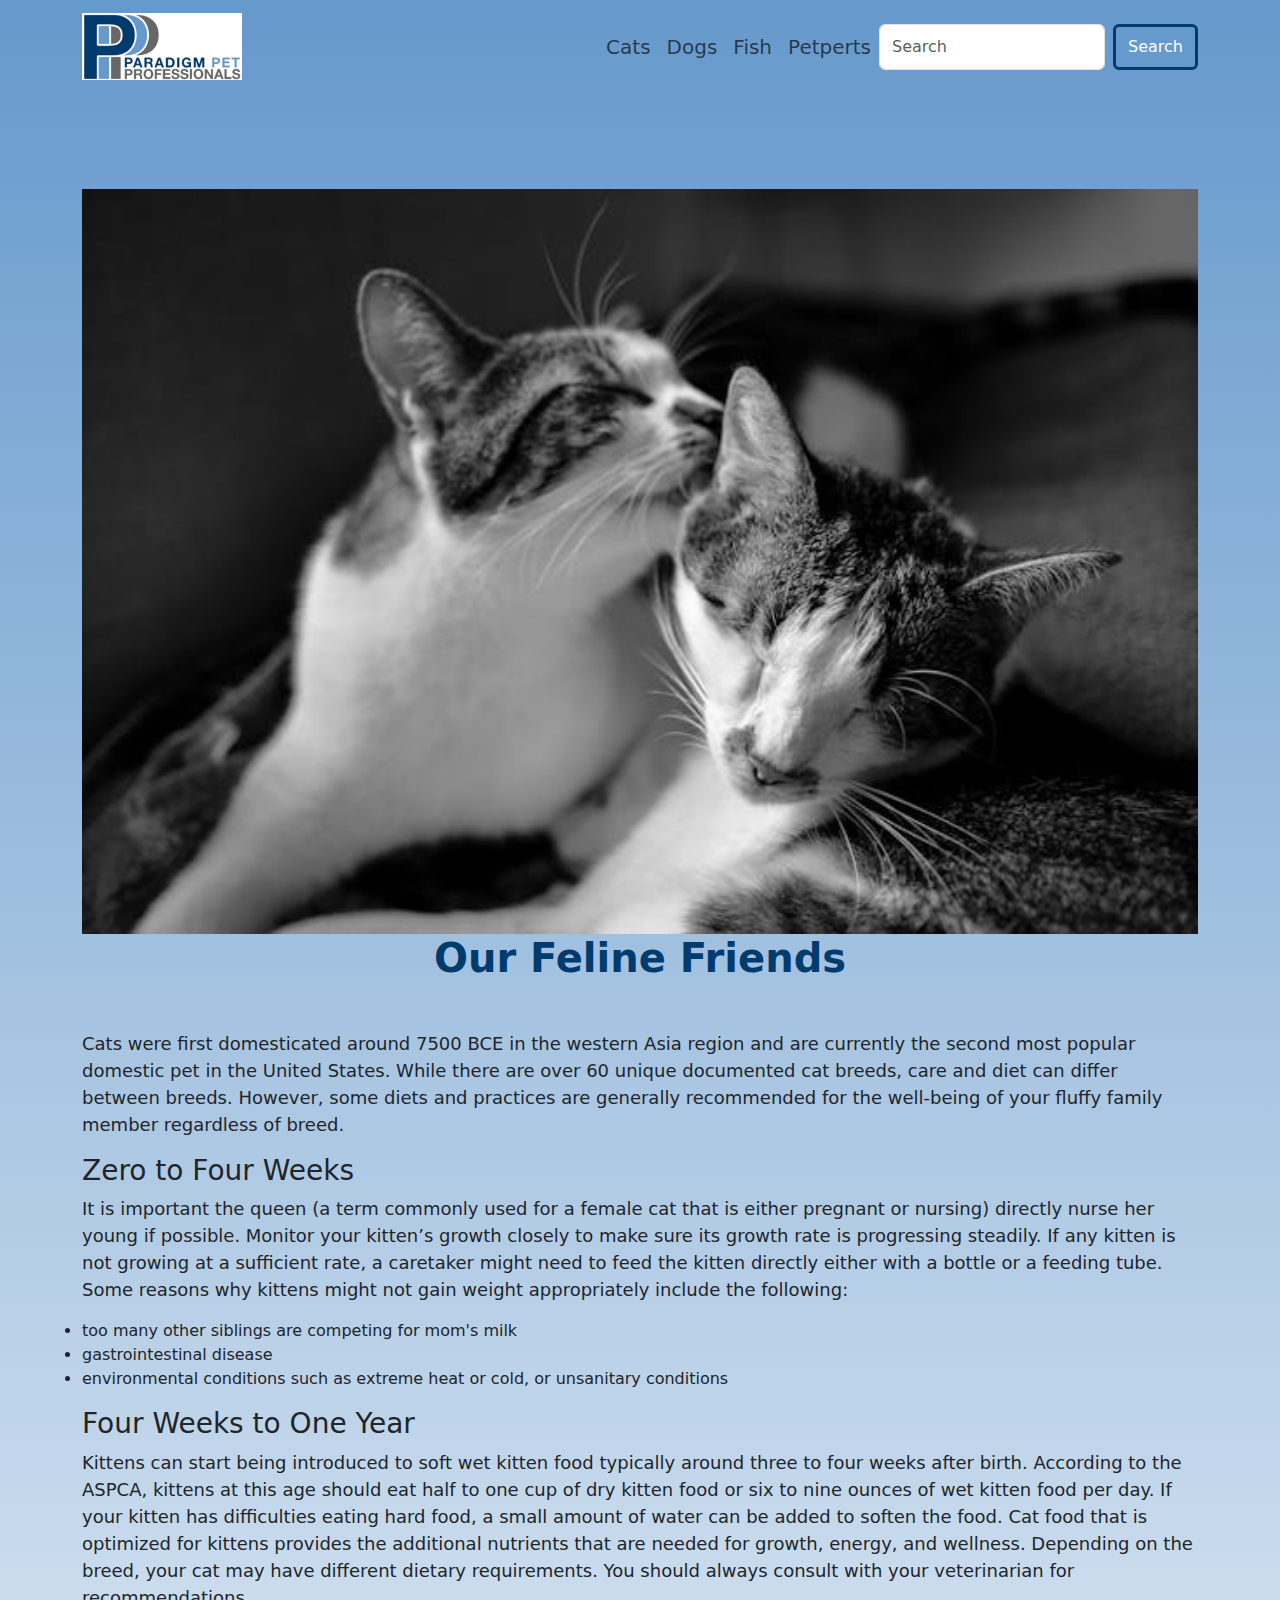
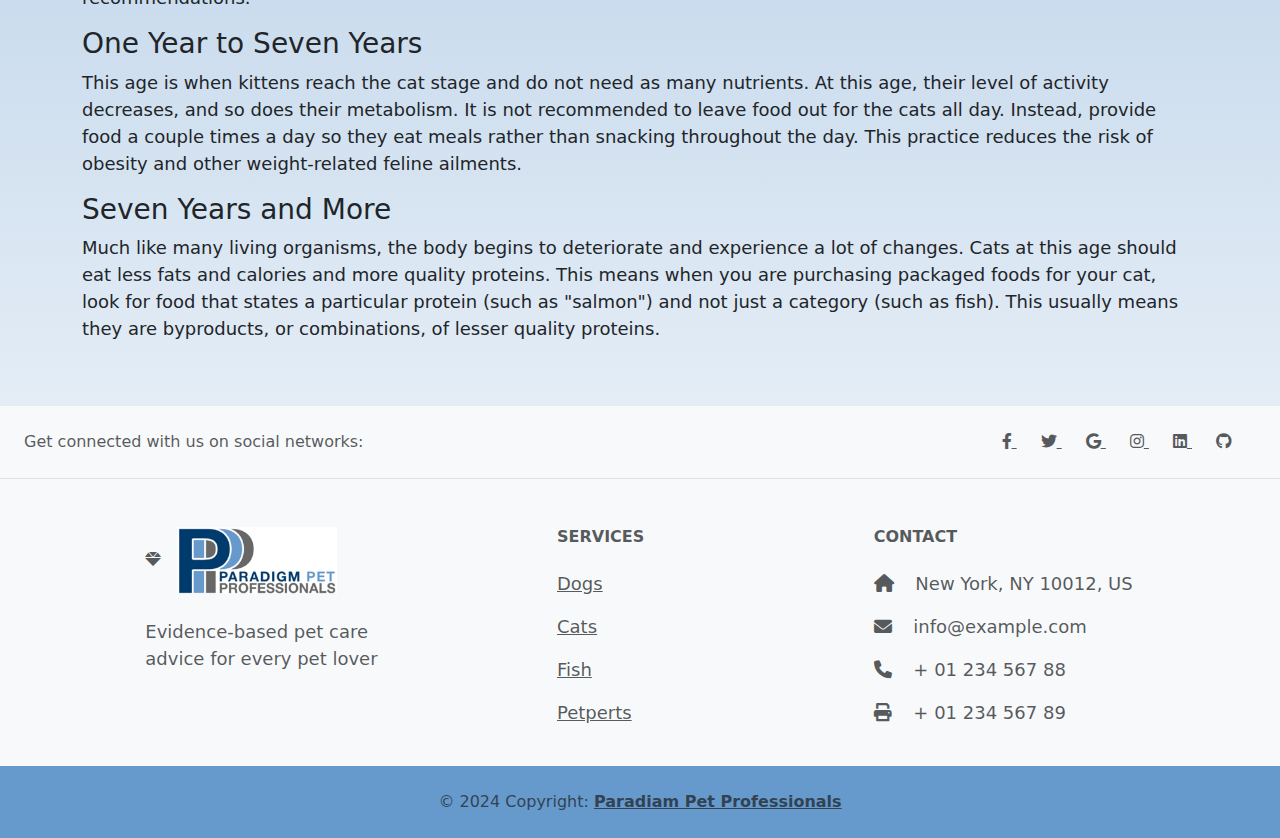
==== cats.html @ b555cc25 "d279" ====
<!DOCTYPE html>
<html lang="en">
<head>
    <meta charset="UTF-8">
    <meta name="viewport" content="width=device-width, initial-scale=1.0">
    <title>Paradigm Pet Professionals</title>
    <link href="https://cdnjs.cloudflare.com/ajax/libs/font-awesome/6.0.0/css/all.min.css" rel="stylesheet"/>
    <link href="https://cdn.jsdelivr.net/npm/bootstrap@5.3.3/dist/css/bootstrap.min.css" rel="stylesheet" integrity="sha384-QWTKZyjpPEjISv5WaRU9OFeRpok6YctnYmDr5pNlyT2bRjXh0JMhjY6hW+ALEwIH" crossorigin="anonymous">
    <link rel="stylesheet" href="style.css">
</head>
<body>
    <header>
        <nav class="navbar navbar-expand-lg">
            <div class="container">
              <a class="navbar-brand fw-bold fs-2" href="index.html"><img src="images/logo.jpg" alt="Paradigm Pet Professionals" class="img"></span></a>
              <button class="navbar-toggler" type="button" data-bs-toggle="collapse" data-bs-target="#navbarSupportedContent" aria-controls="navbarSupportedContent" aria-expanded="false" aria-label="Toggle navigation">
                <span class="navbar-toggler-icon"></span>
              </button>
              <div class="collapse navbar-collapse" id="navbarSupportedContent">
                <ul class="navbar-nav ms-auto mb-2 mb-lg-0">
                  <li class="nav-item">
                    <a class="nav-link fs-5" href="cats.html">Cats</a>
                  </li>
                  <li class="nav-item">
                    <a class="nav-link fs-5" href="dogs.html">Dogs</a>
                  </li>
                  <li class="nav-item">
                    <a class="nav-link fs-5" href="fish.html">Fish</a>
                  </li>
                  <li class="nav-item">
                    <a class="nav-link fs-5" href="petperts.html">Petperts</a>
                  </li>
                <form class="d-flex" role="search">
                  <input class="form-control me-2" type="search" placeholder="Search" aria-label="Search">
                  <button class="btn btn-outline-success btn-primary text-white" type="submit">Search</button>
                </form>
              </div>
            </div>
          </nav>
          <!--Pet Section -->
        <section class="container py-5 mt-5 ">
          <div class="row">
            <img src="images/cat-img.jpg" alt="cat" class="mx-auto">
            <h2 class="text-primary fs-1 fw-bold mb-5 text-center">Our Feline Friends</h2>
            <p>Cats were first domesticated around 7500 BCE in the western Asia region and are currently the second most popular domestic pet in the United States. While there are over 60 unique documented cat breeds, care and diet can differ between breeds. However, some diets and practices are generally recommended for the well-being of your fluffy family member regardless of breed.</p>

             <h3>Zero to Four Weeks</h3>
              <p>It is important the queen (a term commonly used for a female cat that is either pregnant or nursing) directly nurse her young if possible. Monitor your kitten’s growth closely to make sure its growth rate is progressing steadily. If any kitten is not growing at a sufficient rate, a caretaker might need to feed the kitten directly either with a bottle or a feeding tube. Some reasons why kittens might not gain weight appropriately include the following:</p>
              	<ul>
                  <li>too many other siblings are competing for mom's milk</li>
                  <li>gastrointestinal disease</li>
                  <li>environmental conditions such as extreme heat or cold, or unsanitary conditions</li>
                </ul>
              	
              <h3>Four Weeks to One Year</h3>
              <p>Kittens can start being introduced to soft wet kitten food typically around three to four weeks after birth. According to the ASPCA, kittens at this age should eat half to one cup of dry kitten food or six to nine ounces of wet kitten food per day. If your kitten has difficulties eating hard food, a small amount of water can be added to soften the food. Cat food that is optimized for kittens provides the additional nutrients that are needed for growth, energy, and wellness. Depending on the breed, your cat may have different dietary requirements. You should always consult with your veterinarian for recommendations.</p>
              
              <h3>One Year to Seven Years</h3>
              <p>This age is when kittens reach the cat stage and do not need as many nutrients. At this age, their level of activity decreases, and so does their metabolism. It is not recommended to leave food out for the cats all day. Instead, provide food a couple times a day so they eat meals rather than snacking throughout the day. This practice reduces the risk of obesity and other weight-related feline ailments.</p>
              
              <h3>Seven Years and More</h3>
              <p>Much like many living organisms, the body begins to deteriorate and experience a lot of changes. Cats at this age should eat less fats and calories and more quality proteins. This means when you are purchasing packaged foods for your cat, look for food that states a particular protein (such as "salmon") and not just a category (such as fish). This usually means they are byproducts, or combinations, of lesser quality proteins.</p>
          </div>
        </section>
        <!--End Pet Section-->
        <!-- Footer -->
<footer class=" footer text-center text-lg-start bg-body-tertiary text-muted">
  <!-- Section: Social media -->
  <section class="d-flex justify-content-center justify-content-lg-between p-4 border-bottom">
    <!-- Left -->
    <div class="me-5 d-none d-lg-block">
      <span>Get connected with us on social networks:</span>
    </div>
    <!-- Left -->

    <!-- Right -->
    <div>
      <a href="" class="me-4 text-reset">
        <i class="fab fa-facebook-f"></i>
      </a>
      <a href="" class="me-4 text-reset">
        <i class="fab fa-twitter"></i>
      </a>
      <a href="" class="me-4 text-reset">
        <i class="fab fa-google"></i>
      </a>
      <a href="" class="me-4 text-reset">
        <i class="fab fa-instagram"></i>
      </a>
      <a href="" class="me-4 text-reset">
        <i class="fab fa-linkedin"></i>
      </a>
      <a href="" class="me-4 text-reset">
        <i class="fab fa-github"></i>
      </a>
    </div>
    <!-- Right -->
  </section>
  <!-- Section: Social media -->

  <!-- Section: Links  -->
  <section class="">
    <div class="container text-center text-md-start mt-5">
      <!-- Grid row -->
      <div class="row mt-3">
        <!-- Grid column -->
        <div class="col-md-3 col-lg-4 col-xl-3 mx-auto mb-4">
          <!-- Content -->
          <h6 class="text-uppercase fw-bold mb-4">
            <i class="fas fa-gem me-3"></i><img src="images/logo.jpg" alt="logo" class="img">
          </h6>
          <p>
            Evidence-based pet care advice for every pet lover
          </p>
        </div>
        <!-- Grid column -->

        <!-- Grid column -->
        <div class="col-md-2 col-lg-2 col-xl-2 mx-auto mb-4">
          <!-- Links -->
          <h6 class="text-uppercase fw-bold mb-4">
            Services
          </h6>
          <p>
            <a href="dogs.html" class="text-reset">Dogs</a>
          </p>
          <p>
            <a href="cats.html" class="text-reset">Cats</a>
          </p>
          <p>
            <a href="fish.html" class="text-reset">Fish</a>
          </p>
          <p>
            <a href="petperts.html" class="text-reset">Petperts</a>
          </p>
        </div>
        <!-- Grid column -->



        <!-- Grid column -->
        <div class="col-md-4 col-lg-3 col-xl-3 mx-auto mb-md-0 mb-4">
          <!-- Links -->
          <h6 class="text-uppercase fw-bold mb-4">Contact</h6>
          <p><i class="fas fa-home me-3"></i> New York, NY 10012, US</p>
          <p>
            <i class="fas fa-envelope me-3"></i>
            info@example.com
          </p>
          <p><i class="fas fa-phone me-3"></i> + 01 234 567 88</p>
          <p><i class="fas fa-print me-3"></i> + 01 234 567 89</p>
        </div>
        <!-- Grid column -->
      </div>
      <!-- Grid row -->
    </div>
  </section>
  <!-- Section: Links  -->

  <!-- Copyright -->
  <div class="text-center p-4" style="background-color:#69c;">
    © 2024 Copyright:
    <a class="text-reset fw-bold" href="">Paradiam Pet Professionals</a>
  </div>
  <!-- Copyright -->
</footer>
<!-- Footer -->
    <script src="https://cdn.jsdelivr.net/npm/bootstrap@5.3.3/dist/js/bootstrap.bundle.min.js" integrity="sha384-YvpcrYf0tY3lHB60NNkmXc5s9fDVZLESaAA55NDzOxhy9GkcIdslK1eN7N6jIeHz" crossorigin="anonymous"></script>
</body>
</html>
---- style.css ----
body{

}
header{
    background-image:linear-gradient(180deg, #69c,white);
}
.navbar-brand,.text-primary{
    color:#003b6d !important;
}
.nav-link{
    font-weight: 500;
}
.btn-primary{
    background-color: #69c !important;
    color:white;
    border-width:3px;
    border-color:#003b6d
}
.nav-link:hover{
    color:white  
}
p{
    font-size:18px;
}
.btn-primary:hover{
    background-color:white !important;
    color:#003b6d !important;
    font-weight: bold;
}
.blue-bg{
    background-color: #003b6d;
    color:#bdbdbd
}
.hero-span{
    color:white;
}
.card{
    min-height: 13rem;
    border:3px solid #003b6d;
    margin: auto;
    box-shadow: 10px 10px 10px #bdbdbd;
}
.footer{
    background-color: #69c;
}
.img{
    max-width: 10rem;
    height: auto;
}
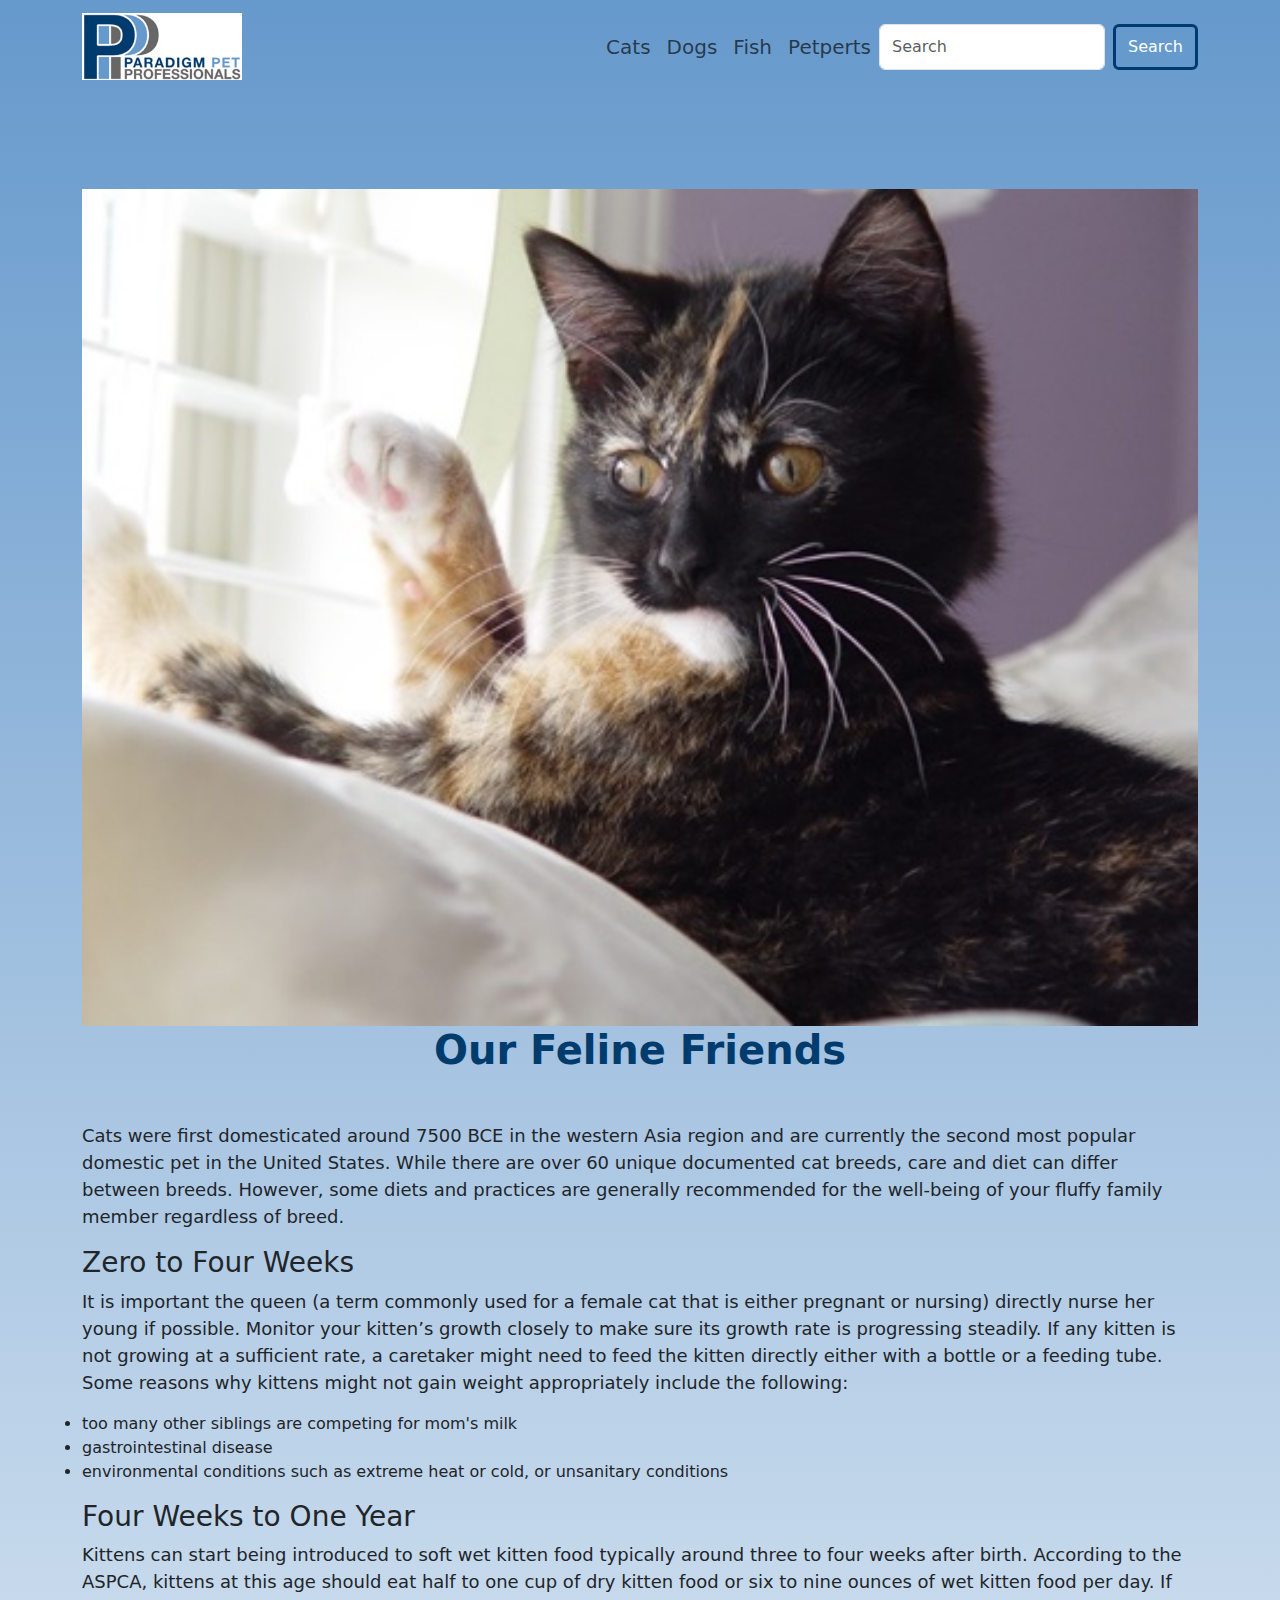
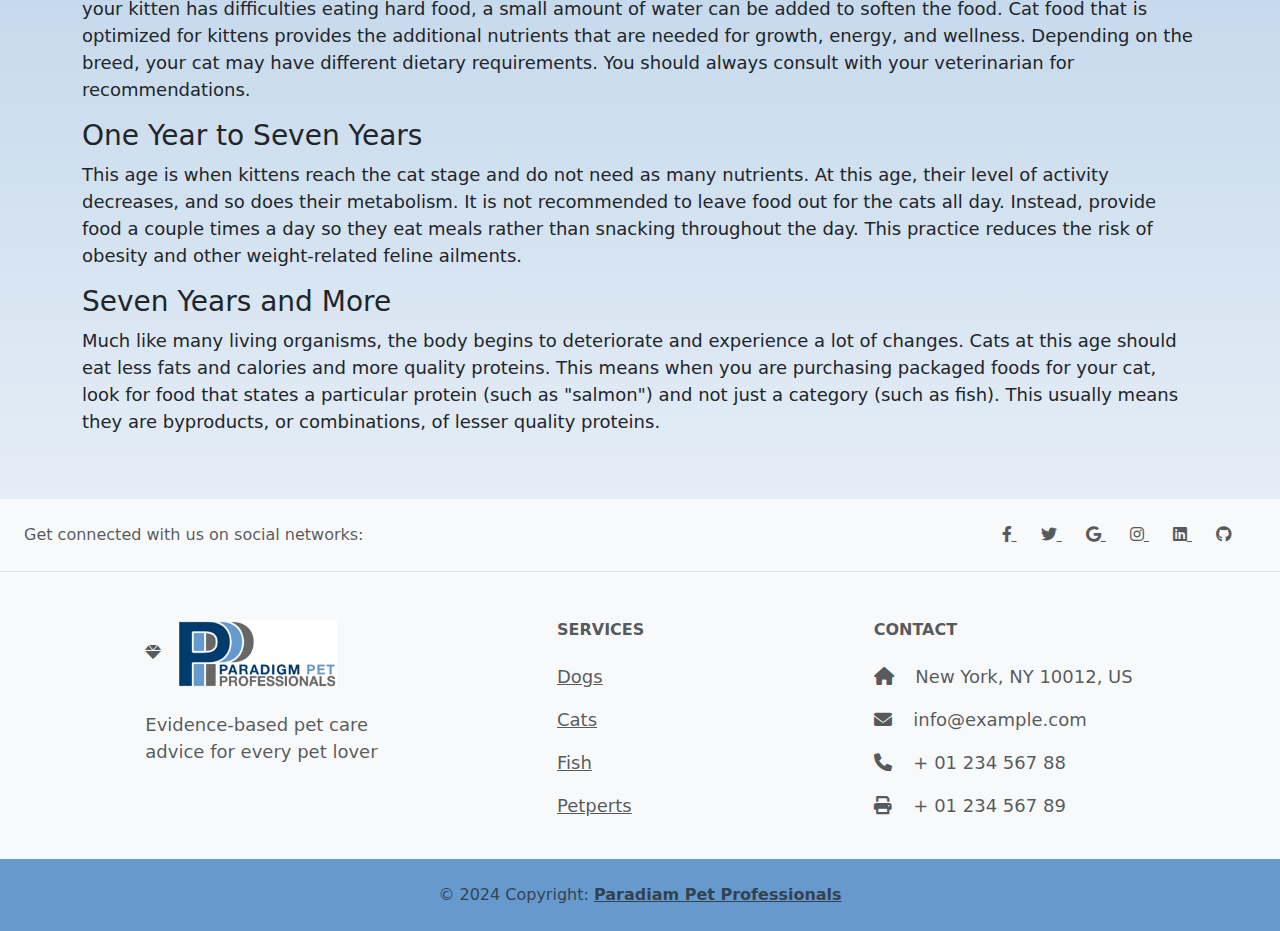
==== commit 75975c8e: "3rd revision" ====
--- a/cats.html
+++ b/cats.html
@@ -40,7 +40,7 @@
           <!--Pet Section -->
         <section class="container py-5 mt-5 ">
           <div class="row">
-            <img src="images/cat-img.jpg" alt="cat" class="mx-auto">
+            <img src="images/cat-img01.jpg" alt="cat" class="mx-auto">
             <h2 class="text-primary fs-1 fw-bold mb-5 text-center">Our Feline Friends</h2>
             <p>Cats were first domesticated around 7500 BCE in the western Asia region and are currently the second most popular domestic pet in the United States. While there are over 60 unique documented cat breeds, care and diet can differ between breeds. However, some diets and practices are generally recommended for the well-being of your fluffy family member regardless of breed.</p>
 
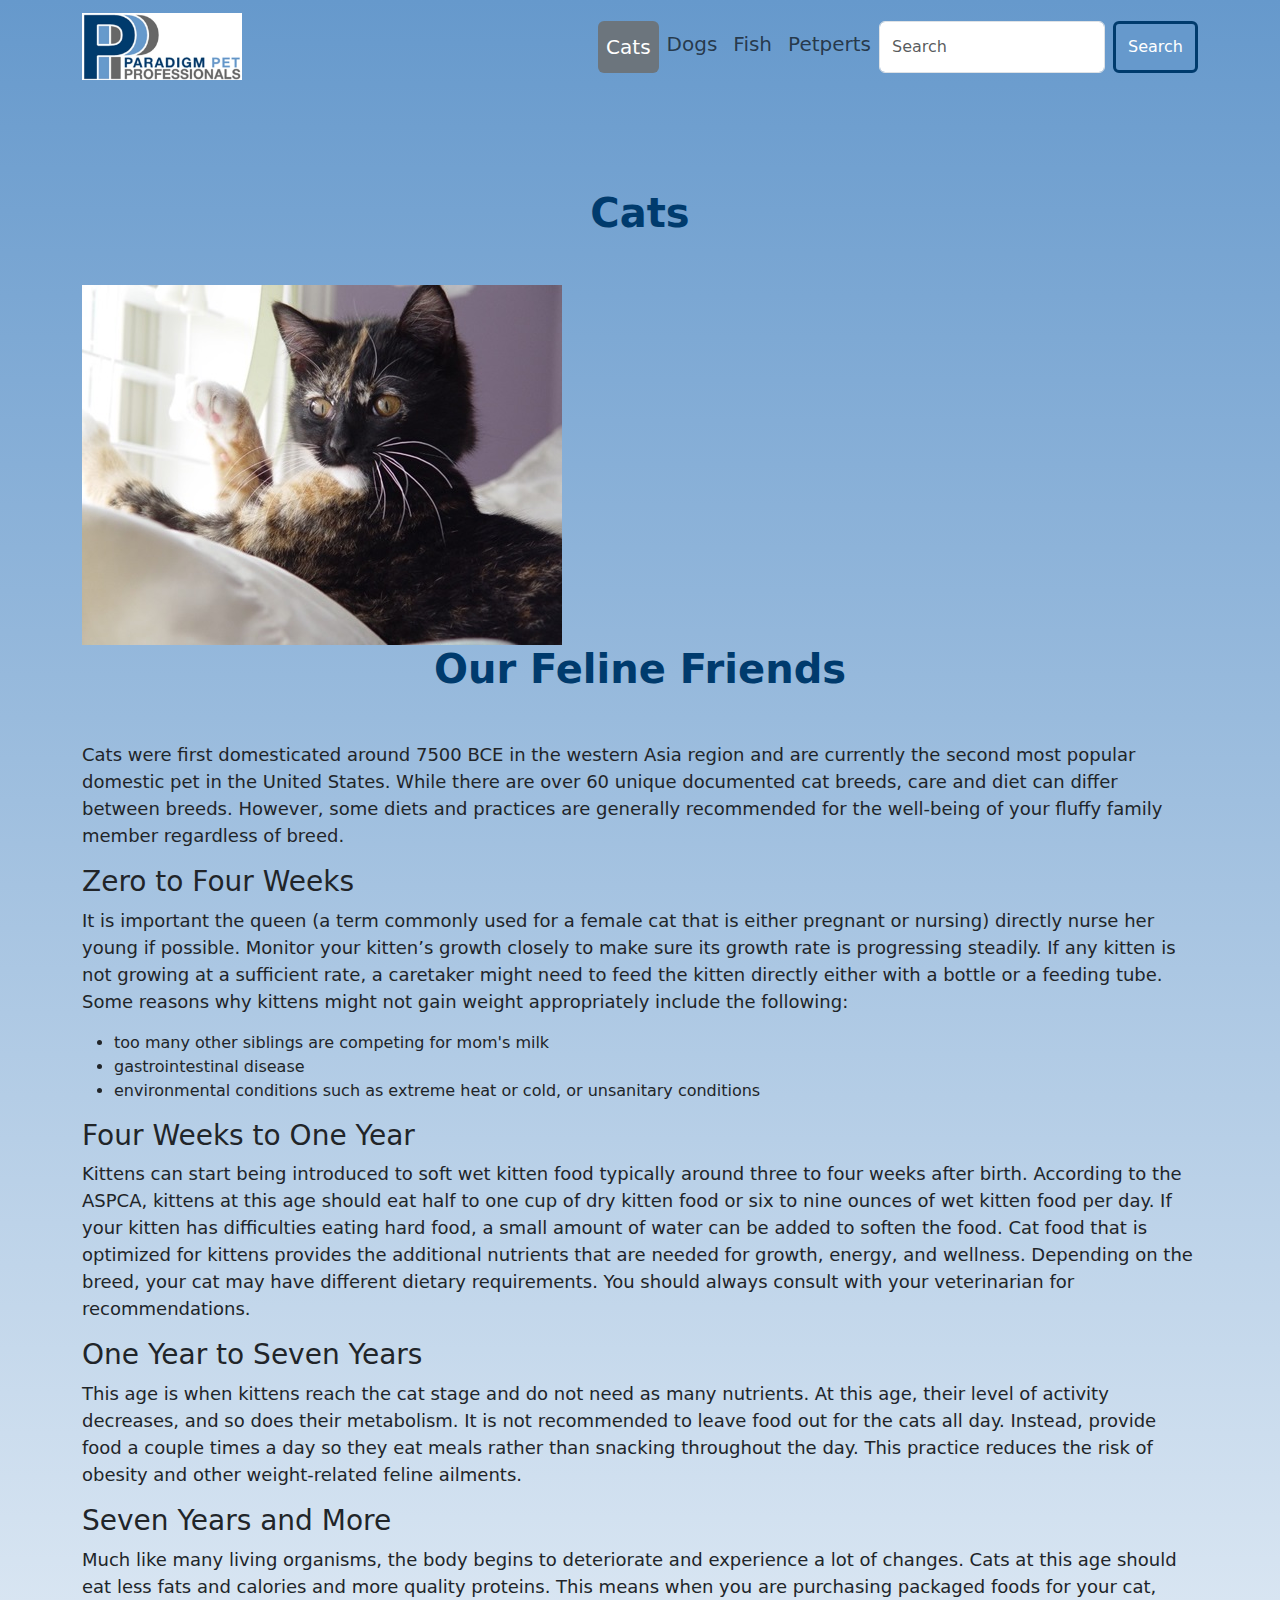
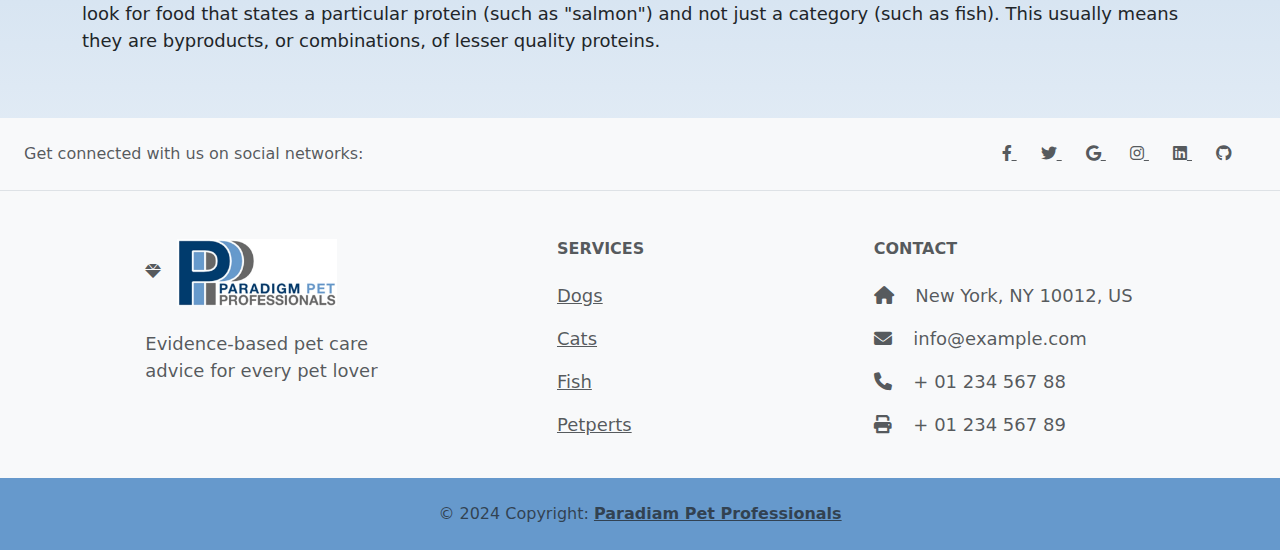
==== commit ce31196b: "update 1.4v" ====
--- a/cats.html
+++ b/cats.html
@@ -19,7 +19,7 @@
               <div class="collapse navbar-collapse" id="navbarSupportedContent">
                 <ul class="navbar-nav ms-auto mb-2 mb-lg-0">
                   <li class="nav-item">
-                    <a class="nav-link fs-5" href="cats.html">Cats</a>
+                    <a class="nav-link fs-5 breadcrumb-item active badge text-bg-secondary py-3" href="cats.html">Cats</a>
                   </li>
                   <li class="nav-item">
                     <a class="nav-link fs-5" href="dogs.html">Dogs</a>
@@ -38,8 +38,11 @@
             </div>
           </nav>
           <!--Pet Section -->
+          <div>
+           
+          </div>
         <section class="container py-5 mt-5 ">
-          <div class="row">
+          <h1 class="text-primary fs-1 fw-bold mb-5 text-center">Cats</h1>
             <img src="images/cat-img01.jpg" alt="cat" class="mx-auto">
             <h2 class="text-primary fs-1 fw-bold mb-5 text-center">Our Feline Friends</h2>
             <p>Cats were first domesticated around 7500 BCE in the western Asia region and are currently the second most popular domestic pet in the United States. While there are over 60 unique documented cat breeds, care and diet can differ between breeds. However, some diets and practices are generally recommended for the well-being of your fluffy family member regardless of breed.</p>
--- a/style.css
+++ b/style.css
@@ -1,6 +1,4 @@
-body{
 
-}
 header{
     background-image:linear-gradient(180deg, #69c,white);
 }
